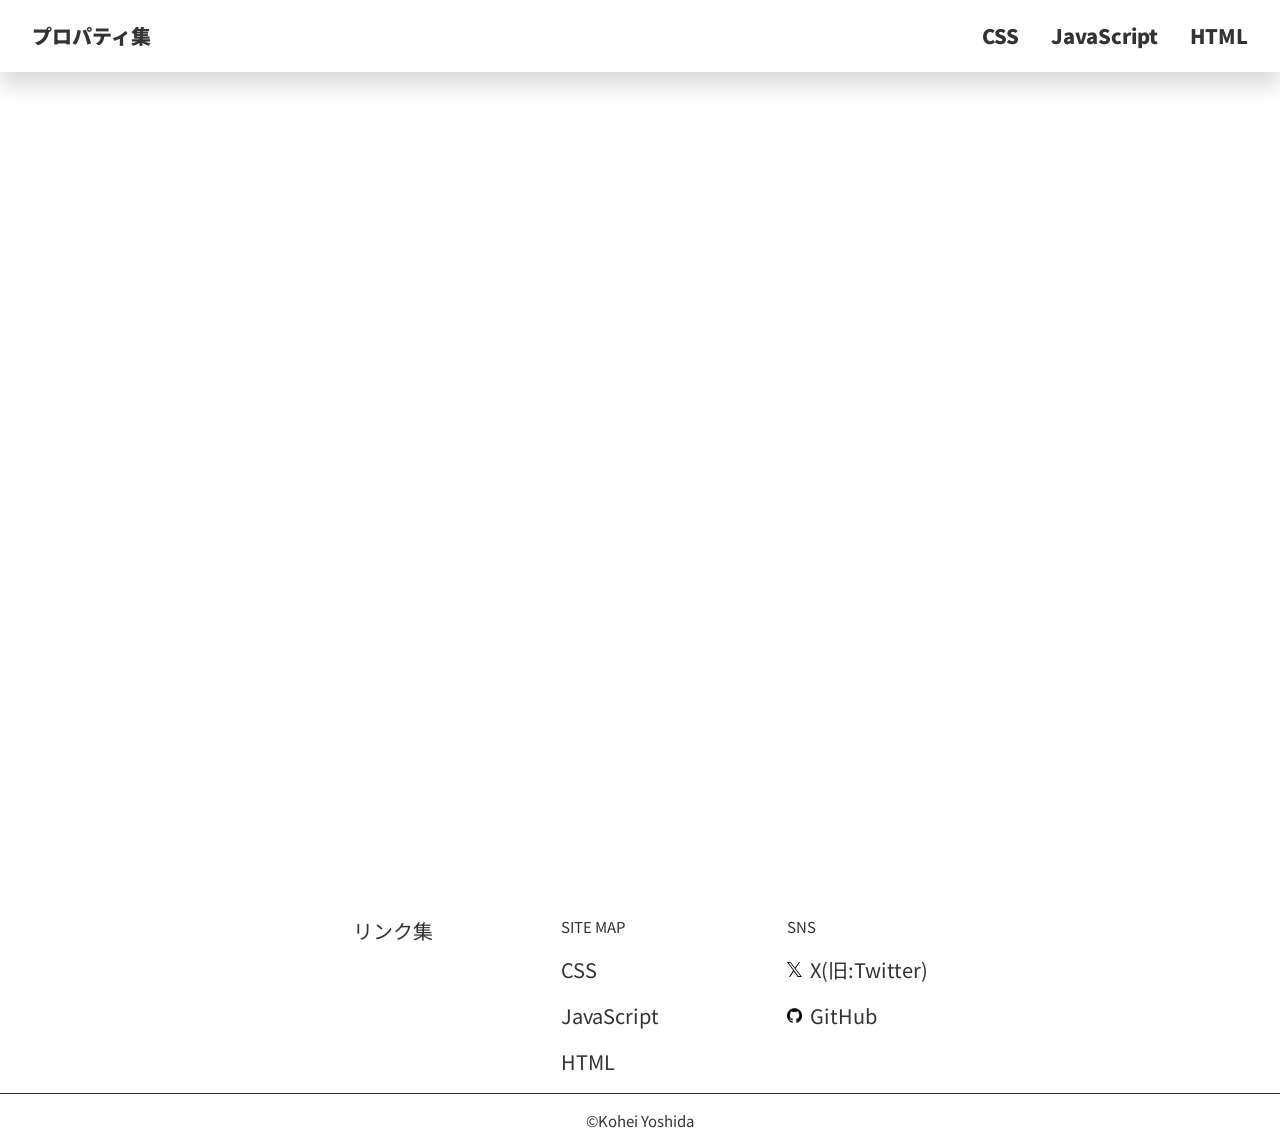
==== css.html @ 53a2d2ce "ファビコン画像とcss / html / jsonファイルを追加" ====
<!DOCTYPE html>
<html lang="en">
<head>
    <meta charset="UTF-8">
    <meta name="viewport" content="width=device-width, initial-scale=1.0">
    <title>Document</title>
    <link rel="icon" href="assets/images/css3.png">
    <link rel="preconnect" href="https://fonts.googleapis.com">
    <link rel="preconnect" href="https://fonts.gstatic.com" crossorigin>
    <link href="https://fonts.googleapis.com/css2?family=Noto+Sans+JP:wght@100..900&display=swap" rel="stylesheet">
    <link rel="stylesheet" href="assets/css/css.css">
</head>
<body>
    <div id="header"></div>
    <div class="container">
        <main></main>
        <div class="sub"></div>
    </div>
    <div id="footer"></div>
    <script src="assets/js/index.js"></script>
</body>
</html>
---- assets/css/css.css ----
@charset "utf-8";

@import url(base.css);
@import url(header.css);
@import url(footer.css);
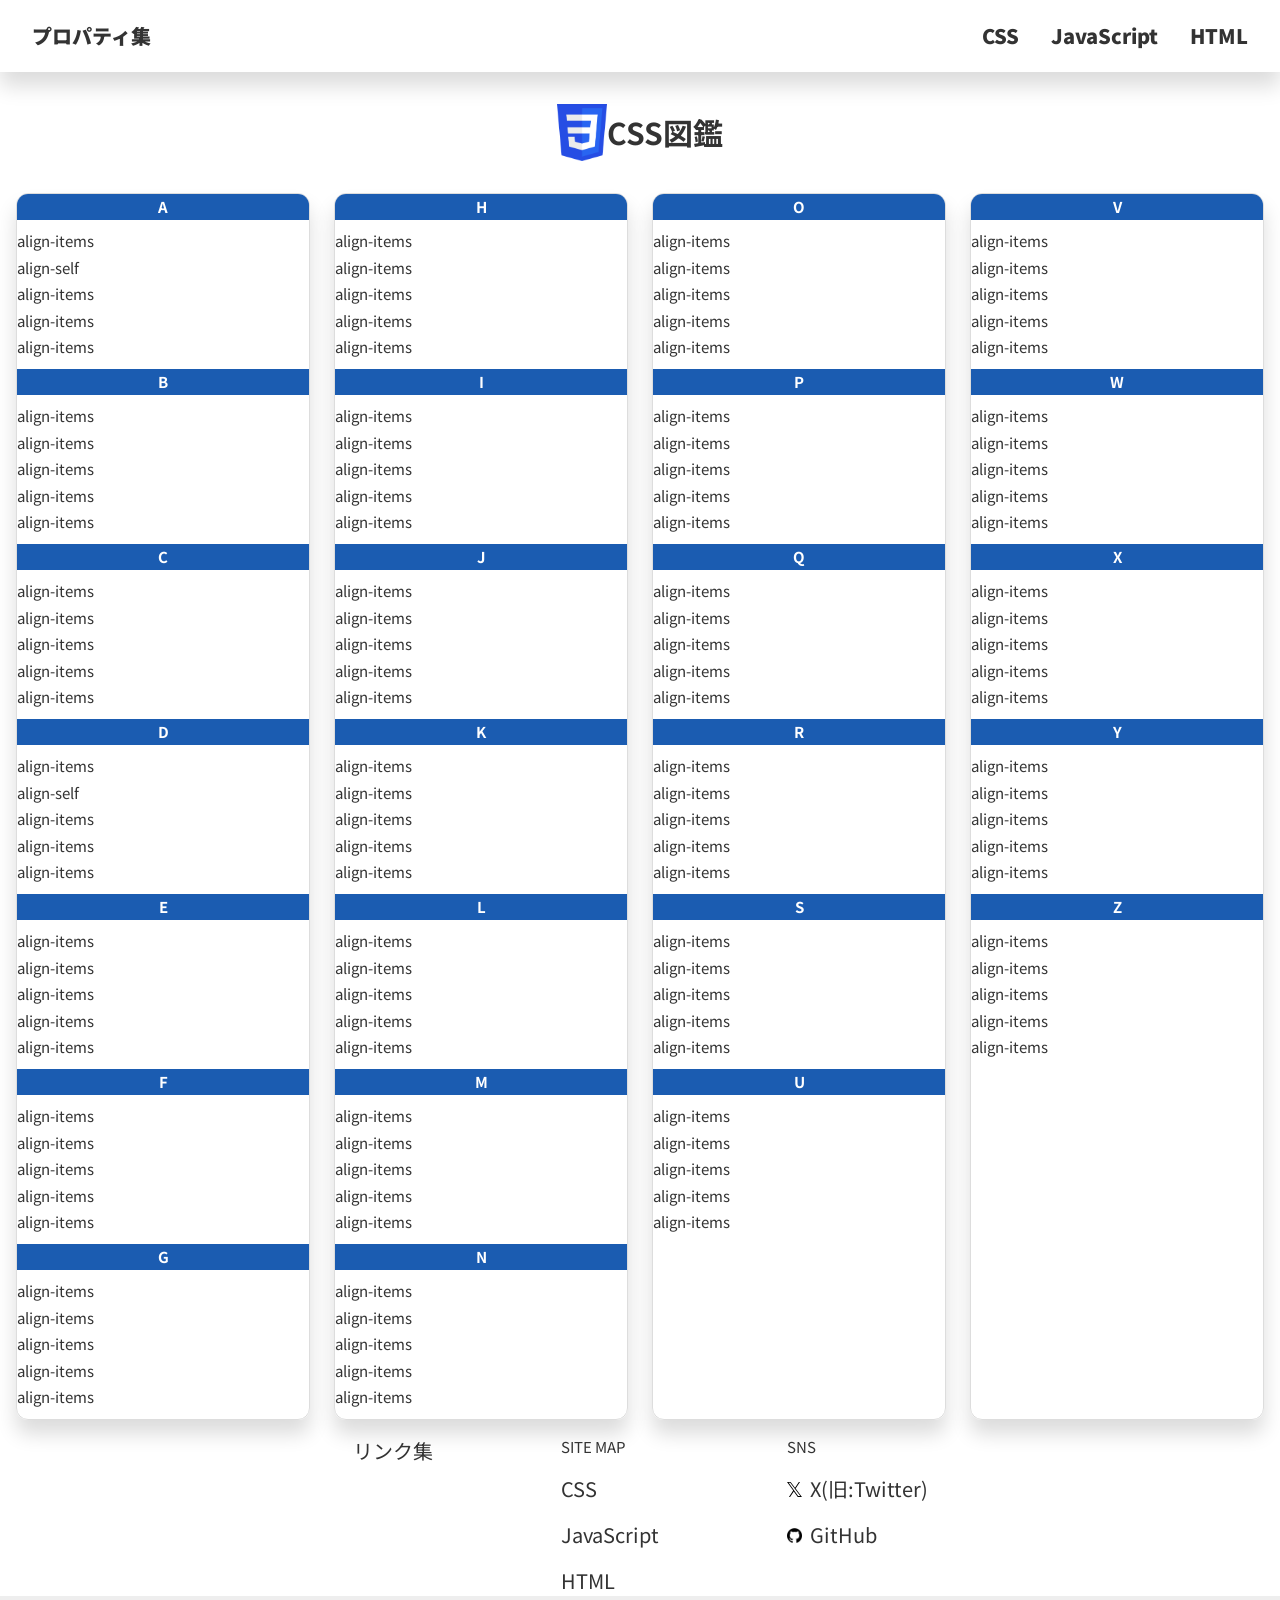
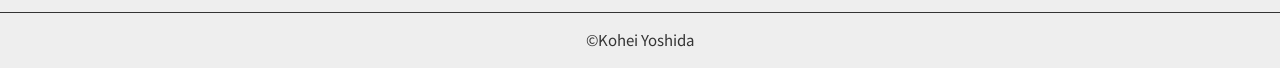
==== commit 444d5cd0: "title / card / card-title / ul を設定" ====
--- a/css.html
+++ b/css.html
@@ -3,18 +3,233 @@
 <head>
     <meta charset="UTF-8">
     <meta name="viewport" content="width=device-width, initial-scale=1.0">
-    <title>Document</title>
+    <title>CSS図鑑</title>
     <link rel="icon" href="assets/images/css3.png">
     <link rel="preconnect" href="https://fonts.googleapis.com">
     <link rel="preconnect" href="https://fonts.gstatic.com" crossorigin>
     <link href="https://fonts.googleapis.com/css2?family=Noto+Sans+JP:wght@100..900&display=swap" rel="stylesheet">
     <link rel="stylesheet" href="assets/css/css.css">
 </head>
-<body>
+<body  data-category="css">
     <div id="header"></div>
     <div class="container">
-        <main></main>
-        <div class="sub"></div>
+        <h1 class="page-title">
+            <div class="page-inner">
+                <img src="assets/images/css3.png" alt="CSS3" class="image">
+                <p class="page-txt">CSS図鑑</p>
+            </div>
+        </h1>
+        <main>
+            <div class="card">
+                <div id="a" class="title">A</div>
+                <ul class="name">
+                    <li><a href="">align-items</a></li>
+                    <li><a href="">align-self</a></li>
+                    <li><a href="">align-items</a></li>
+                    <li><a href="">align-items</a></li>
+                    <li><a href="">align-items</a></li>
+                </ul>
+                <div id="b" class="title">B</div>
+                <ul class="name">
+                    <li><a href="">align-items</a></li>
+                    <li><a href="">align-items</a></li>
+                    <li><a href="">align-items</a></li>
+                    <li><a href="">align-items</a></li>
+                    <li><a href="">align-items</a></li>
+                </ul>
+                <div id="c" class="title">C</div>
+                <ul class="name">
+                    <li><a href="">align-items</a></li>
+                    <li><a href="">align-items</a></li>
+                    <li><a href="">align-items</a></li>
+                    <li><a href="">align-items</a></li>
+                    <li><a href="">align-items</a></li>
+                </ul>
+                <div id="d" class="title">D</div>
+                <ul class="name">
+                    <li><a href="">align-items</a></li>
+                    <li><a href="">align-self</a></li>
+                    <li><a href="">align-items</a></li>
+                    <li><a href="">align-items</a></li>
+                    <li><a href="">align-items</a></li>
+                </ul>
+                <div id="e" class="title">E</div>
+                <ul class="name">
+                    <li><a href="">align-items</a></li>
+                    <li><a href="">align-items</a></li>
+                    <li><a href="">align-items</a></li>
+                    <li><a href="">align-items</a></li>
+                    <li><a href="">align-items</a></li>
+                </ul>
+                <div id="f" class="title">F</div>
+                <ul class="name">
+                    <li><a href="">align-items</a></li>
+                    <li><a href="">align-items</a></li>
+                    <li><a href="">align-items</a></li>
+                    <li><a href="">align-items</a></li>
+                    <li><a href="">align-items</a></li>
+                </ul>
+                <div id="g" class="title">G</div>
+                <ul class="name">
+                    <li><a href="">align-items</a></li>
+                    <li><a href="">align-items</a></li>
+                    <li><a href="">align-items</a></li>
+                    <li><a href="">align-items</a></li>
+                    <li><a href="">align-items</a></li>
+                </ul>
+            </div>
+            <div class="card">
+                <div id="h" class="title">H</div>
+                <ul class="name">
+                    <li><a href="">align-items</a></li>
+                    <li><a href="">align-items</a></li>
+                    <li><a href="">align-items</a></li>
+                    <li><a href="">align-items</a></li>
+                    <li><a href="">align-items</a></li>
+                </ul>
+                <div id="i" class="title">I</div>
+                <ul class="name">
+                    <li><a href="">align-items</a></li>
+                    <li><a href="">align-items</a></li>
+                    <li><a href="">align-items</a></li>
+                    <li><a href="">align-items</a></li>
+                    <li><a href="">align-items</a></li>
+                </ul>
+                <div id="j" class="title">J</div>
+                <ul class="name">
+                    <li><a href="">align-items</a></li>
+                    <li><a href="">align-items</a></li>
+                    <li><a href="">align-items</a></li>
+                    <li><a href="">align-items</a></li>
+                    <li><a href="">align-items</a></li>
+                </ul>
+                <div id="k" class="title">K</div>
+                <ul class="name">
+                    <li><a href="">align-items</a></li>
+                    <li><a href="">align-items</a></li>
+                    <li><a href="">align-items</a></li>
+                    <li><a href="">align-items</a></li>
+                    <li><a href="">align-items</a></li>
+                </ul>
+                <div id="l" class="title">L</div>
+                <ul class="name">
+                    <li><a href="">align-items</a></li>
+                    <li><a href="">align-items</a></li>
+                    <li><a href="">align-items</a></li>
+                    <li><a href="">align-items</a></li>
+                    <li><a href="">align-items</a></li>
+                </ul>
+                <div id="m" class="title">M</div>
+                <ul class="name">
+                    <li><a href="">align-items</a></li>
+                    <li><a href="">align-items</a></li>
+                    <li><a href="">align-items</a></li>
+                    <li><a href="">align-items</a></li>
+                    <li><a href="">align-items</a></li>
+                </ul>
+                <div id="n" class="title">N</div>
+                <ul class="name">
+                    <li><a href="">align-items</a></li>
+                    <li><a href="">align-items</a></li>
+                    <li><a href="">align-items</a></li>
+                    <li><a href="">align-items</a></li>
+                    <li><a href="">align-items</a></li>
+                </ul>
+            </div>
+            <div class="card">
+                <div id="o" class="title">O</div>
+                <ul class="name">
+                    <li><a href="">align-items</a></li>
+                    <li><a href="">align-items</a></li>
+                    <li><a href="">align-items</a></li>
+                    <li><a href="">align-items</a></li>
+                    <li><a href="">align-items</a></li>
+                </ul>
+                <div id="p" class="title">P</div>
+                <ul class="name">
+                    <li><a href="">align-items</a></li>
+                    <li><a href="">align-items</a></li>
+                    <li><a href="">align-items</a></li>
+                    <li><a href="">align-items</a></li>
+                    <li><a href="">align-items</a></li>
+                </ul>
+                <div id="q" class="title">Q</div>
+                <ul class="name">
+                    <li><a href="">align-items</a></li>
+                    <li><a href="">align-items</a></li>
+                    <li><a href="">align-items</a></li>
+                    <li><a href="">align-items</a></li>
+                    <li><a href="">align-items</a></li>
+                </ul>
+                <div id="r" class="title">R</div>
+                <ul class="name">
+                    <li><a href="">align-items</a></li>
+                    <li><a href="">align-items</a></li>
+                    <li><a href="">align-items</a></li>
+                    <li><a href="">align-items</a></li>
+                    <li><a href="">align-items</a></li>
+                </ul>
+                <div id="s" class="title">S</div>
+                <ul class="name">
+                    <li><a href="">align-items</a></li>
+                    <li><a href="">align-items</a></li>
+                    <li><a href="">align-items</a></li>
+                    <li><a href="">align-items</a></li>
+                    <li><a href="">align-items</a></li>
+                </ul>
+                <div id="t" class="title">U</div>
+                <ul class="name">
+                    <li><a href="">align-items</a></li>
+                    <li><a href="">align-items</a></li>
+                    <li><a href="">align-items</a></li>
+                    <li><a href="">align-items</a></li>
+                    <li><a href="">align-items</a></li>
+                </ul>
+            </div>
+            <div class="card">
+                <div id="u" class="title">V</div>
+                <ul class="name">
+                    <li><a href="">align-items</a></li>
+                    <li><a href="">align-items</a></li>
+                    <li><a href="">align-items</a></li>
+                    <li><a href="">align-items</a></li>
+                    <li><a href="">align-items</a></li>
+                </ul>
+                <div id="w" class="title">W</div>
+                <ul class="name">
+                    <li><a href="">align-items</a></li>
+                    <li><a href="">align-items</a></li>
+                    <li><a href="">align-items</a></li>
+                    <li><a href="">align-items</a></li>
+                    <li><a href="">align-items</a></li>
+                </ul>
+                <div id="x" class="title">X</div>
+                <ul class="name">
+                    <li><a href="">align-items</a></li>
+                    <li><a href="">align-items</a></li>
+                    <li><a href="">align-items</a></li>
+                    <li><a href="">align-items</a></li>
+                    <li><a href="">align-items</a></li>
+                </ul>
+                <div id="y" class="title">Y</div>
+                <ul class="name">
+                    <li><a href="">align-items</a></li>
+                    <li><a href="">align-items</a></li>
+                    <li><a href="">align-items</a></li>
+                    <li><a href="">align-items</a></li>
+                    <li><a href="">align-items</a></li>
+                </ul>
+                <div id="z" class="title">Z</div>
+                <ul class="name">
+                    <li><a href="">align-items</a></li>
+                    <li><a href="">align-items</a></li>
+                    <li><a href="">align-items</a></li>
+                    <li><a href="">align-items</a></li>
+                    <li><a href="">align-items</a></li>
+                </ul>
+            </div>
+        </main>
+        <div id="sub-container"></div>
     </div>
     <div id="footer"></div>
     <script src="assets/js/index.js"></script>
--- a/assets/css/css.css
+++ b/assets/css/css.css
@@ -2,4 +2,83 @@
 
 @import url(base.css);
 @import url(header.css);
-@import url(footer.css);+@import url(footer.css);
+
+body {
+    background-color: #eee;
+}
+
+.container {
+    background-color: var(--bg-white);
+    margin: 0 auto;
+    padding: 8vh 1rem 0;
+    display: flex;
+    flex-direction: column;
+    width: 100%;
+    max-width: 1300px;
+    text-align: left;
+}
+
+.page-title {
+    padding: 2rem 0;
+    margin: 0 auto;
+    width: fit-content;
+}
+
+.page-inner {
+    display: flex;
+    width: fit-content;
+    text-align: center;
+    align-items: center;
+    justify-content: center;
+}
+
+.image {
+    width: 50px;
+    height: auto;
+}
+
+.page-txt {
+    color: var(--text-color);
+    
+}
+
+main {
+    display: grid;
+    grid-template-columns: repeat(auto-fit, minmax(150px,1fr));
+    align-items: stretch;
+    height: auto;
+    gap: 1.5rem;
+    padding-top: 0;
+}
+
+.card {
+    display: flex;
+    flex-direction: column;
+    width: 100%;
+    margin: 0 auto;
+    border: 1px solid var(--border-color);
+    box-shadow: 0 14px 20px var(--shadow-main-color);
+    border-radius: 12px;
+    overflow: hidden;
+}
+
+.title {
+    background-color: #1b5cb1;
+    text-align: center;
+    color: var(--sub-color);
+    min-width: 100px;
+    font-weight: 700;
+    padding: 2px 0;
+}
+
+.name {
+    display: flex;
+    flex-direction: column;
+    gap: 0.25rem;
+    padding: 10px 0;
+}
+
+#sub-container {
+
+}
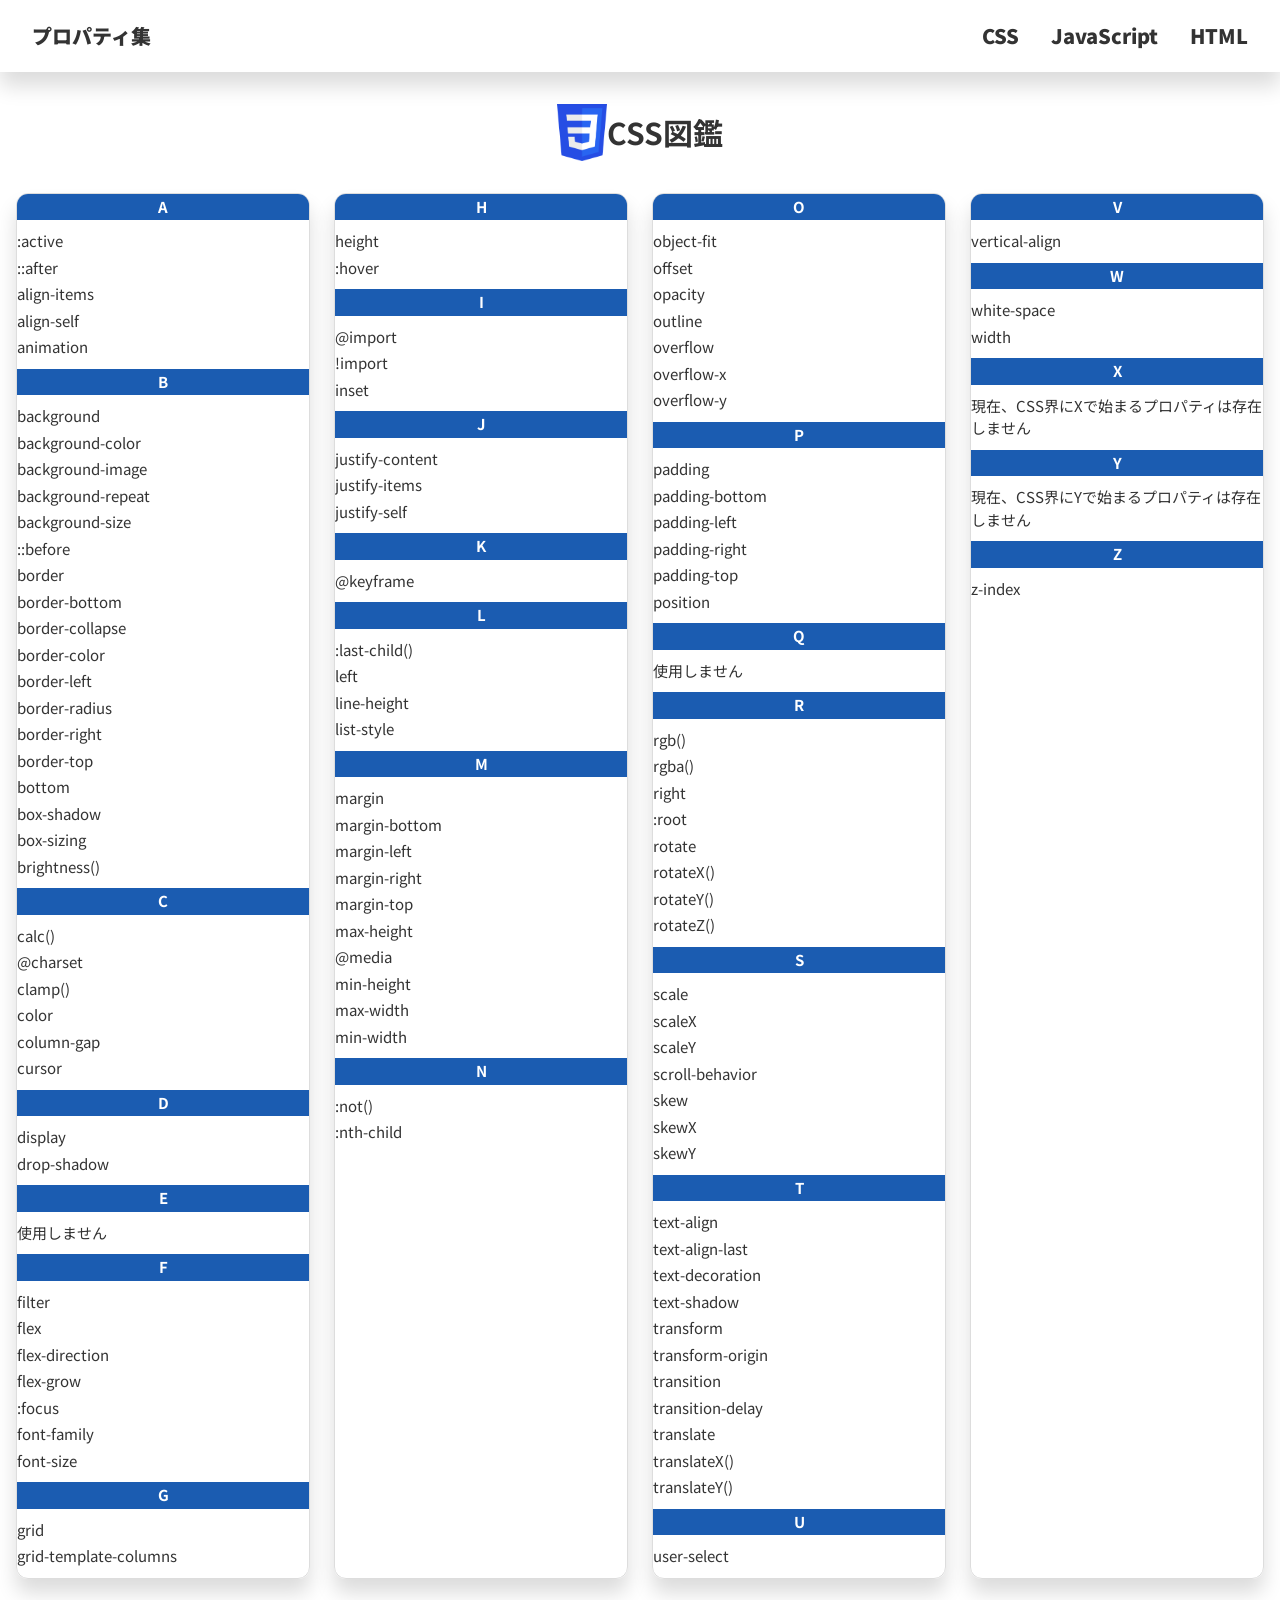
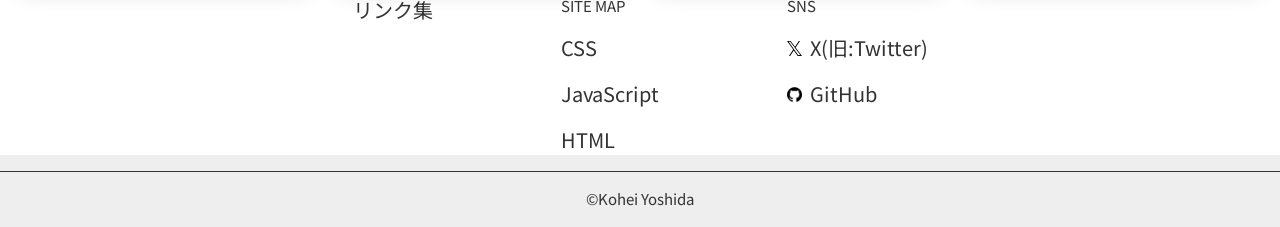
==== commit 419a7cde: "card内のlinkを書き換えた" ====
--- a/css.html
+++ b/css.html
@@ -23,213 +23,203 @@
             <div class="card">
                 <div id="a" class="title">A</div>
                 <ul class="name">
+                    <li><a href="">:active</a></li>
+                    <li><a href="">::after</a></li>
                     <li><a href="">align-items</a></li>
                     <li><a href="">align-self</a></li>
-                    <li><a href="">align-items</a></li>
-                    <li><a href="">align-items</a></li>
-                    <li><a href="">align-items</a></li>
+                    <li><a href="">animation</a></li>
                 </ul>
                 <div id="b" class="title">B</div>
                 <ul class="name">
-                    <li><a href="">align-items</a></li>
-                    <li><a href="">align-items</a></li>
-                    <li><a href="">align-items</a></li>
-                    <li><a href="">align-items</a></li>
-                    <li><a href="">align-items</a></li>
+                    <li><a href="">background</a></li>
+                    <li><a href="">background-color</a></li>
+                    <li><a href="">background-image</a></li>
+                    <li><a href="">background-repeat</a></li>
+                    <li><a href="">background-size</a></li>
+                    <li><a href="">::before</a></li>
+                    <li><a href="">border</a></li>
+                    <li><a href="">border-bottom</a></li>
+                    <li><a href="">border-collapse</a></li>
+                    <li><a href="">border-color</a></li>
+                    <li><a href="">border-left</a></li>
+                    <li><a href="">border-radius</a></li>
+                    <li><a href="">border-right</a></li>
+                    <li><a href="">border-top</a></li>
+                    <li><a href="">bottom</a></li>
+                    <li><a href="">box-shadow</a></li>
+                    <li><a href="">box-sizing</a></li>
+                    <li><a href="">brightness()</a></li>
                 </ul>
                 <div id="c" class="title">C</div>
                 <ul class="name">
-                    <li><a href="">align-items</a></li>
-                    <li><a href="">align-items</a></li>
-                    <li><a href="">align-items</a></li>
-                    <li><a href="">align-items</a></li>
-                    <li><a href="">align-items</a></li>
+                    <li><a href="">calc()</a></li>
+                    <li><a href="">@charset</a></li>
+                    <li><a href="">clamp()</a></li>
+                    <li><a href="">color</a></li>
+                    <li><a href="">column-gap</a></li>
+                    <li><a href="">cursor</a></li>
                 </ul>
                 <div id="d" class="title">D</div>
                 <ul class="name">
-                    <li><a href="">align-items</a></li>
-                    <li><a href="">align-self</a></li>
-                    <li><a href="">align-items</a></li>
-                    <li><a href="">align-items</a></li>
-                    <li><a href="">align-items</a></li>
+                    <li><a href="">display</a></li>
+                    <li><a href="">drop-shadow</a></li>
                 </ul>
                 <div id="e" class="title">E</div>
                 <ul class="name">
-                    <li><a href="">align-items</a></li>
-                    <li><a href="">align-items</a></li>
-                    <li><a href="">align-items</a></li>
-                    <li><a href="">align-items</a></li>
-                    <li><a href="">align-items</a></li>
+                    <li><a href="">使用しません</a></li>
                 </ul>
                 <div id="f" class="title">F</div>
                 <ul class="name">
-                    <li><a href="">align-items</a></li>
-                    <li><a href="">align-items</a></li>
-                    <li><a href="">align-items</a></li>
-                    <li><a href="">align-items</a></li>
-                    <li><a href="">align-items</a></li>
+                    <li><a href="">filter</a></li>
+                    <li><a href="">flex</a></li>
+                    <li><a href="">flex-direction</a></li>
+                    <li><a href="">flex-grow</a></li>
+                    <li><a href="">:focus</a></li>
+                    <li><a href="">font-family</a></li>
+                    <li><a href="">font-size</a></li>
                 </ul>
                 <div id="g" class="title">G</div>
                 <ul class="name">
-                    <li><a href="">align-items</a></li>
-                    <li><a href="">align-items</a></li>
-                    <li><a href="">align-items</a></li>
-                    <li><a href="">align-items</a></li>
-                    <li><a href="">align-items</a></li>
+                    <li><a href="">grid</a></li>
+                    <li><a href="">grid-template-columns</a></li>
                 </ul>
             </div>
             <div class="card">
                 <div id="h" class="title">H</div>
                 <ul class="name">
-                    <li><a href="">align-items</a></li>
-                    <li><a href="">align-items</a></li>
-                    <li><a href="">align-items</a></li>
-                    <li><a href="">align-items</a></li>
-                    <li><a href="">align-items</a></li>
+                    <li><a href="">height</a></li>
+                    <li><a href="">:hover</a></li>
                 </ul>
                 <div id="i" class="title">I</div>
                 <ul class="name">
-                    <li><a href="">align-items</a></li>
-                    <li><a href="">align-items</a></li>
-                    <li><a href="">align-items</a></li>
-                    <li><a href="">align-items</a></li>
-                    <li><a href="">align-items</a></li>
+                    <li><a href="">@import</a></li>
+                    <li><a href="">!import</a></li>
+                    <li><a href="">inset</a></li>
                 </ul>
                 <div id="j" class="title">J</div>
                 <ul class="name">
-                    <li><a href="">align-items</a></li>
-                    <li><a href="">align-items</a></li>
-                    <li><a href="">align-items</a></li>
-                    <li><a href="">align-items</a></li>
-                    <li><a href="">align-items</a></li>
+                    <li><a href="">justify-content</a></li>
+                    <li><a href="">justify-items</a></li>
+                    <li><a href="">justify-self</a></li>
                 </ul>
                 <div id="k" class="title">K</div>
                 <ul class="name">
-                    <li><a href="">align-items</a></li>
-                    <li><a href="">align-items</a></li>
-                    <li><a href="">align-items</a></li>
-                    <li><a href="">align-items</a></li>
-                    <li><a href="">align-items</a></li>
+                    <li><a href="">@keyframe</a></li>
                 </ul>
                 <div id="l" class="title">L</div>
                 <ul class="name">
-                    <li><a href="">align-items</a></li>
-                    <li><a href="">align-items</a></li>
-                    <li><a href="">align-items</a></li>
-                    <li><a href="">align-items</a></li>
-                    <li><a href="">align-items</a></li>
+                    <li><a href="">:last-child()</a></li>
+                    <li><a href="">left</a></li>
+                    <li><a href="">line-height</a></li>
+                    <li><a href="">list-style</a></li>
                 </ul>
                 <div id="m" class="title">M</div>
                 <ul class="name">
-                    <li><a href="">align-items</a></li>
-                    <li><a href="">align-items</a></li>
-                    <li><a href="">align-items</a></li>
-                    <li><a href="">align-items</a></li>
-                    <li><a href="">align-items</a></li>
+                    <li><a href="">margin</a></li>
+                    <li><a href="">margin-bottom</a></li>
+                    <li><a href="">margin-left</a></li>
+                    <li><a href="">margin-right</a></li>
+                    <li><a href="">margin-top</a></li>
+                    <li><a href="">max-height</a></li>
+                    <li><a href="">@media</a></li>
+                    <li><a href="">min-height</a></li>
+                    <li><a href="">max-width</a></li>
+                    <li><a href="">min-width</a></li>
                 </ul>
                 <div id="n" class="title">N</div>
                 <ul class="name">
-                    <li><a href="">align-items</a></li>
-                    <li><a href="">align-items</a></li>
-                    <li><a href="">align-items</a></li>
-                    <li><a href="">align-items</a></li>
-                    <li><a href="">align-items</a></li>
+                    <li><a href="">:not()</a></li>
+                    <li><a href="">:nth-child</a></li>
                 </ul>
             </div>
             <div class="card">
                 <div id="o" class="title">O</div>
                 <ul class="name">
-                    <li><a href="">align-items</a></li>
-                    <li><a href="">align-items</a></li>
-                    <li><a href="">align-items</a></li>
-                    <li><a href="">align-items</a></li>
-                    <li><a href="">align-items</a></li>
+                    <li><a href="">object-fit</a></li>
+                    <li><a href="">offset</a></li>
+                    <li><a href="">opacity</a></li>
+                    <li><a href="">outline</a></li>
+                    <li><a href="">overflow</a></li>
+                    <li><a href="">overflow-x</a></li>
+                    <li><a href="">overflow-y</a></li>
                 </ul>
                 <div id="p" class="title">P</div>
                 <ul class="name">
-                    <li><a href="">align-items</a></li>
-                    <li><a href="">align-items</a></li>
-                    <li><a href="">align-items</a></li>
-                    <li><a href="">align-items</a></li>
-                    <li><a href="">align-items</a></li>
+                    <li><a href="">padding</a></li>
+                    <li><a href="">padding-bottom</a></li>
+                    <li><a href="">padding-left</a></li>
+                    <li><a href="">padding-right</a></li>
+                    <li><a href="">padding-top</a></li>
+                    <li><a href="">position</a></li>
                 </ul>
                 <div id="q" class="title">Q</div>
                 <ul class="name">
-                    <li><a href="">align-items</a></li>
-                    <li><a href="">align-items</a></li>
-                    <li><a href="">align-items</a></li>
-                    <li><a href="">align-items</a></li>
-                    <li><a href="">align-items</a></li>
+                    <li><a href="">使用しません</a></li>
                 </ul>
                 <div id="r" class="title">R</div>
                 <ul class="name">
-                    <li><a href="">align-items</a></li>
-                    <li><a href="">align-items</a></li>
-                    <li><a href="">align-items</a></li>
-                    <li><a href="">align-items</a></li>
-                    <li><a href="">align-items</a></li>
+                    <li><a href="">rgb()</a></li>
+                    <li><a href="">rgba()</a></li>
+                    <li><a href="">right</a></li>
+                    <li><a href="">:root</a></li>
+                    <li><a href="">rotate</a></li>
+                    <li><a href="">rotateX()</a></li>
+                    <li><a href="">rotateY()</a></li>
+                    <li><a href="">rotateZ()</a></li>
                 </ul>
                 <div id="s" class="title">S</div>
                 <ul class="name">
-                    <li><a href="">align-items</a></li>
-                    <li><a href="">align-items</a></li>
-                    <li><a href="">align-items</a></li>
-                    <li><a href="">align-items</a></li>
-                    <li><a href="">align-items</a></li>
-                </ul>
-                <div id="t" class="title">U</div>
-                <ul class="name">
-                    <li><a href="">align-items</a></li>
-                    <li><a href="">align-items</a></li>
-                    <li><a href="">align-items</a></li>
-                    <li><a href="">align-items</a></li>
-                    <li><a href="">align-items</a></li>
+                    <li><a href="">scale</a></li>
+                    <li><a href="">scaleX</a></li>
+                    <li><a href="">scaleY</a></li>
+                    <li><a href="">scroll-behavior</a></li>
+                    <li><a href="">skew</a></li>
+                    <li><a href="">skewX</a></li>
+                    <li><a href="">skewY</a></li>
+                </ul>
+                <div id="t" class="title">T</div>
+                <ul class="name">
+                    <li><a href="">text-align</a></li>
+                    <li><a href="">text-align-last</a></li>
+                    <li><a href="">text-decoration</a></li>
+                    <li><a href="">text-shadow</a></li>
+                    <li><a href="">transform</a></li>
+                    <li><a href="">transform-origin</a></li>
+                    <li><a href="">transition</a></li>
+                    <li><a href="">transition-delay</a></li>
+                    <li><a href="">translate</a></li>
+                    <li><a href="">translateX()</a></li>
+                    <li><a href="">translateY()</a></li>
+                </ul>
+                <div id="u" class="title">U</div>
+                <ul class="name">
+                    <li><a href="">user-select</a></li>
                 </ul>
             </div>
             <div class="card">
                 <div id="u" class="title">V</div>
                 <ul class="name">
-                    <li><a href="">align-items</a></li>
-                    <li><a href="">align-items</a></li>
-                    <li><a href="">align-items</a></li>
-                    <li><a href="">align-items</a></li>
-                    <li><a href="">align-items</a></li>
+                    <li><a href="">vertical-align</a></li>
                 </ul>
                 <div id="w" class="title">W</div>
                 <ul class="name">
-                    <li><a href="">align-items</a></li>
-                    <li><a href="">align-items</a></li>
-                    <li><a href="">align-items</a></li>
-                    <li><a href="">align-items</a></li>
-                    <li><a href="">align-items</a></li>
+                    <li><a href="">white-space</a></li>
+                    <li><a href="">width</a></li>
                 </ul>
                 <div id="x" class="title">X</div>
                 <ul class="name">
-                    <li><a href="">align-items</a></li>
-                    <li><a href="">align-items</a></li>
-                    <li><a href="">align-items</a></li>
-                    <li><a href="">align-items</a></li>
-                    <li><a href="">align-items</a></li>
+                    <li><a href="">現在、CSS界にXで始まるプロパティは存在しません</a></li>
                 </ul>
                 <div id="y" class="title">Y</div>
                 <ul class="name">
-                    <li><a href="">align-items</a></li>
-                    <li><a href="">align-items</a></li>
-                    <li><a href="">align-items</a></li>
-                    <li><a href="">align-items</a></li>
-                    <li><a href="">align-items</a></li>
+                    <li><a href="">現在、CSS界にYで始まるプロパティは存在しません</a></li>
                 </ul>
                 <div id="z" class="title">Z</div>
                 <ul class="name">
-                    <li><a href="">align-items</a></li>
-                    <li><a href="">align-items</a></li>
-                    <li><a href="">align-items</a></li>
-                    <li><a href="">align-items</a></li>
-                    <li><a href="">align-items</a></li>
+                    <li><a href="">z-index</a></li>
                 </ul>
             </div>
         </main>
-        <div id="sub-container"></div>
     </div>
     <div id="footer"></div>
     <script src="assets/js/index.js"></script>
